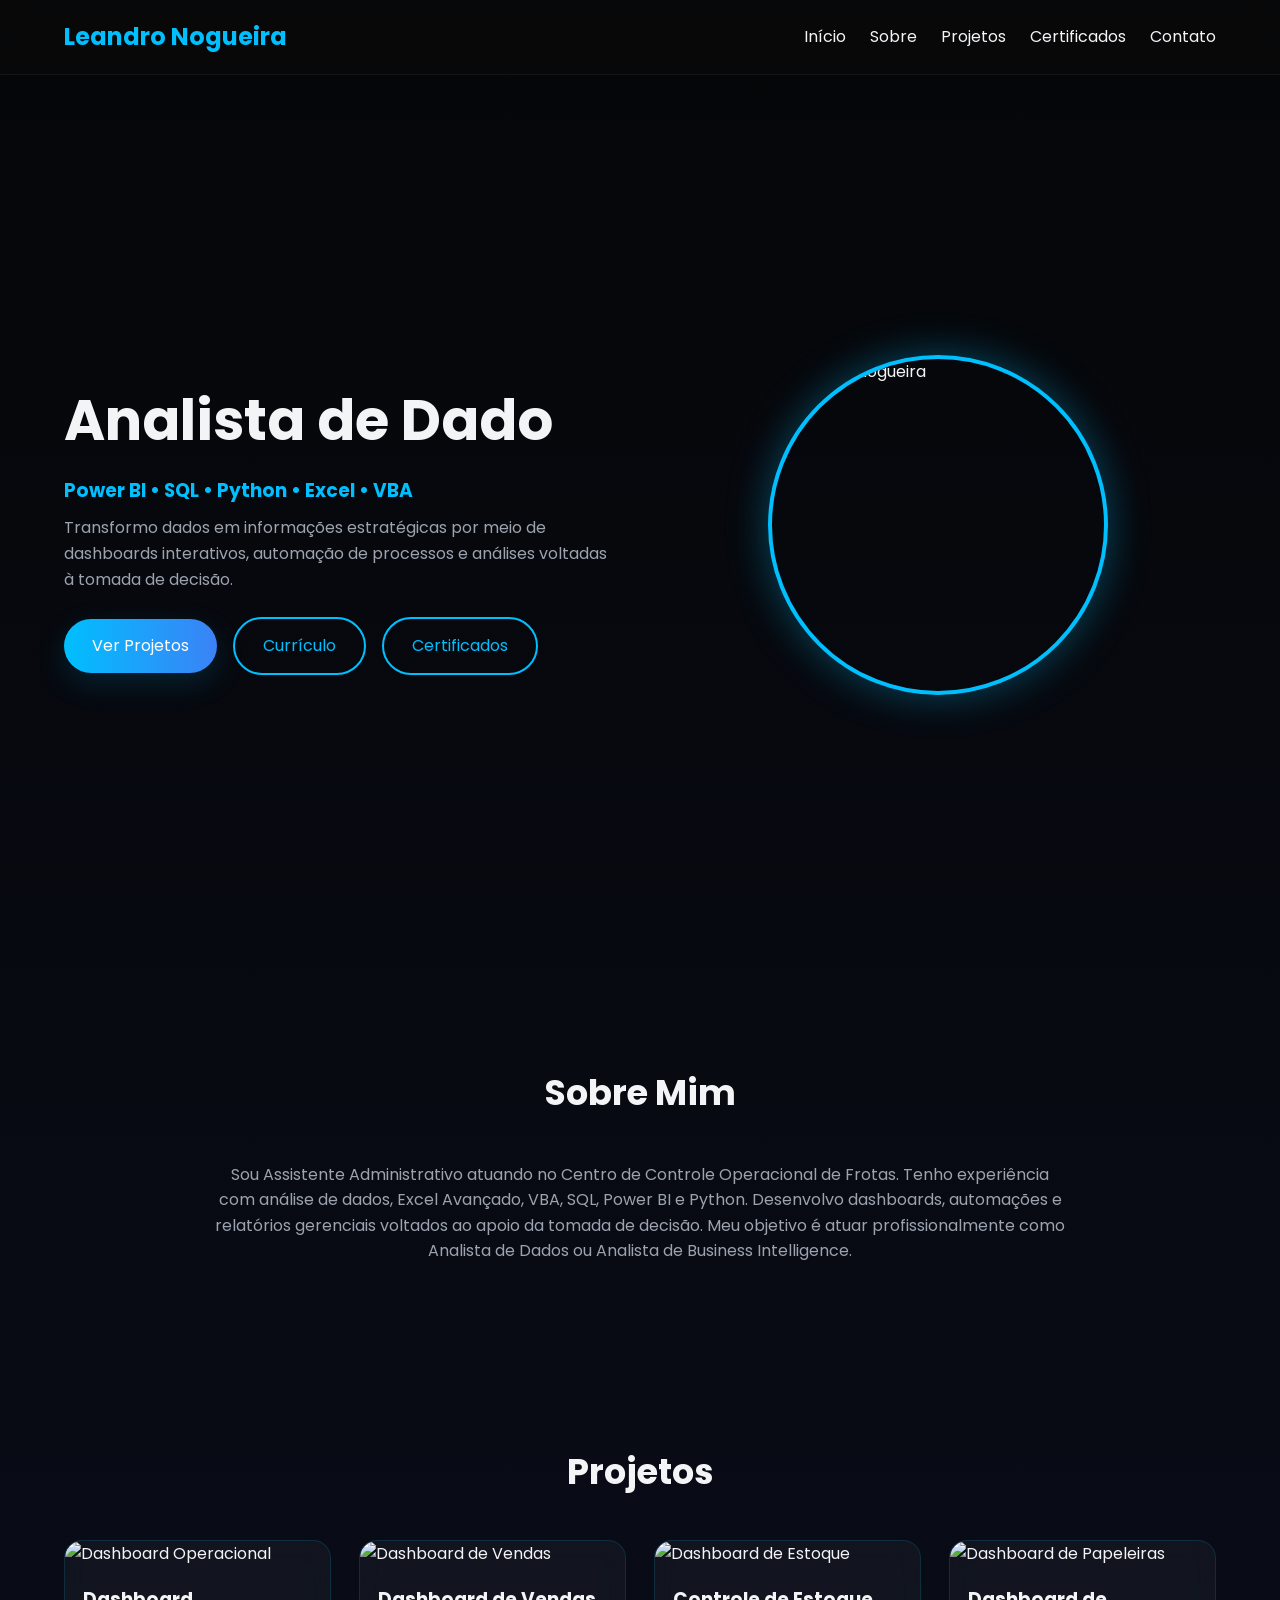
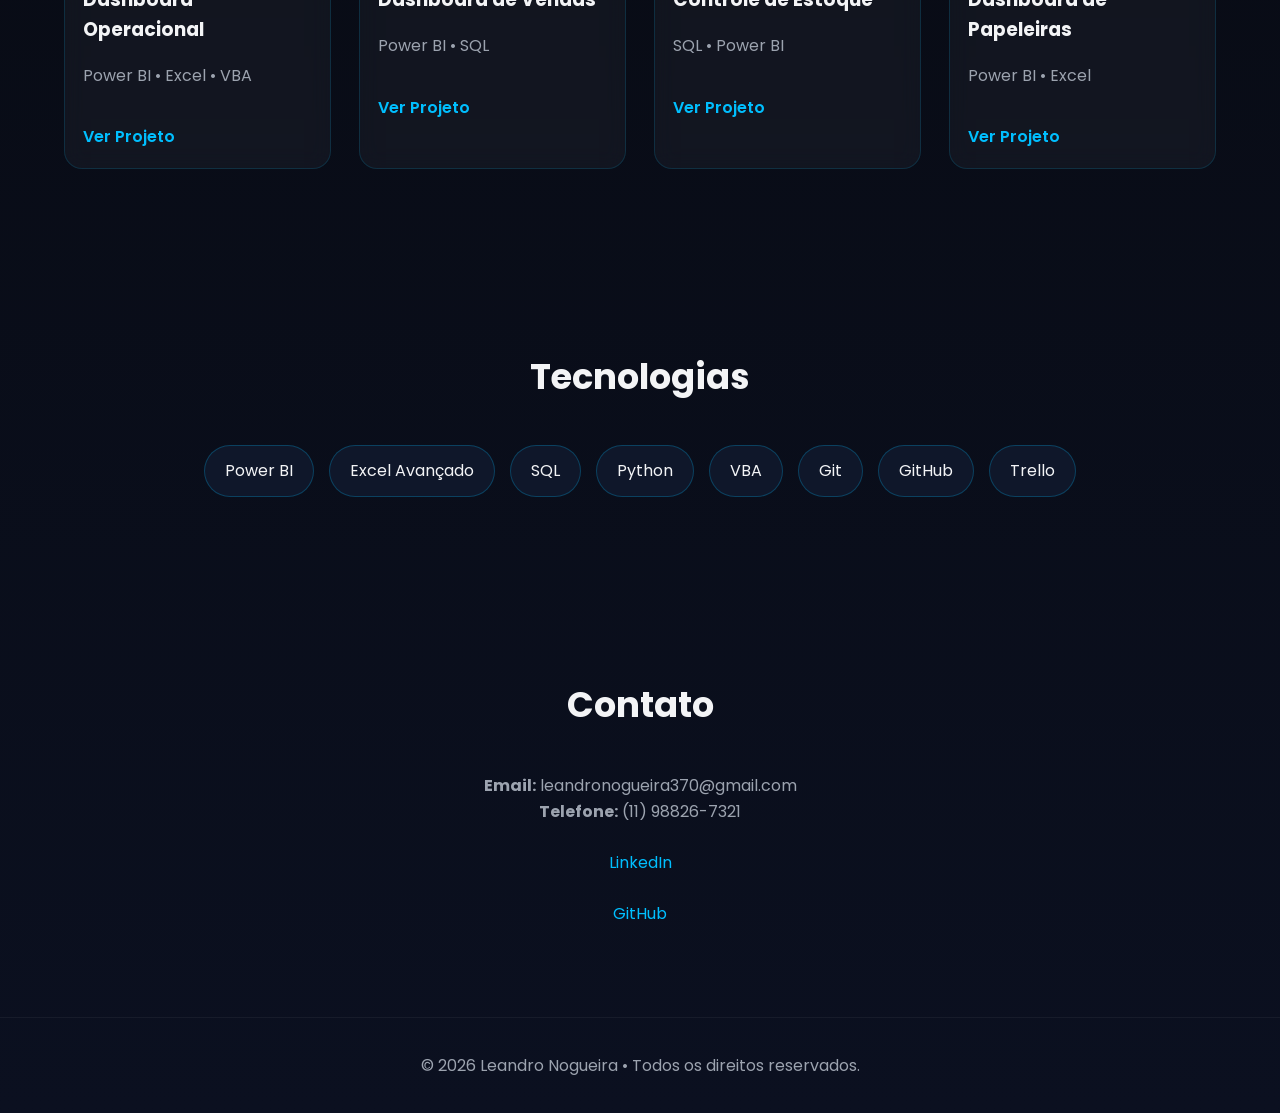
==== index.html @ 72499ffb "Add files via upload" ====
<!DOCTYPE html>
<html lang="pt-BR">

<head>

    <meta charset="UTF-8">
    <meta name="viewport" content="width=device-width, initial-scale=1.0">

    <title>Leandro Nogueira | Portfólio</title>

    <link rel="stylesheet" href="style.css">

    <link rel="preconnect" href="https://fonts.googleapis.com">

    <link rel="preconnect" href="https://fonts.gstatic.com" crossorigin>

    <link href="https://fonts.googleapis.com/css2?family=Poppins:wght@300;400;600;700&display=swap" rel="stylesheet">

</head>

<body>

<header>

<nav>

<h2>Leandro Nogueira</h2>

<ul>

<li><a href="#inicio">Início</a></li>

<li><a href="#sobre">Sobre</a></li>

<li><a href="#projetos">Projetos</a></li>

<li><a href="certificados.html">Certificados</a></li>

<li><a href="#contato">Contato</a></li>

</ul>

</nav>

</header>

<section id="inicio" class="hero">

<div class="hero-text">

<h1>Analista de Dados</h1>

<h3>Power BI • SQL • Python • Excel • VBA</h3>

<p>

Transformo dados em informações estratégicas por meio de dashboards interativos, automação de processos e análises voltadas à tomada de decisão.

</p>

<a href="#projetos" class="botao">

Ver Projetos

</a>

<a href="assets/cv.pdf" class="botao2" target="_blank">

Currículo

</a>

<a href="certificados.html" class="botao2">

Certificados

</a>

</div>

<div class="hero-img">

<img src="assets/foto.jpg" alt="Leandro Nogueira">

</div>

</section>

<section id="sobre">

<h2>Sobre Mim</h2>

<p>

Sou Assistente Administrativo atuando no Centro de Controle Operacional de Frotas.

Tenho experiência com análise de dados, Excel Avançado, VBA, SQL, Power BI e Python.

Desenvolvo dashboards, automações e relatórios gerenciais voltados ao apoio da tomada de decisão.

Meu objetivo é atuar profissionalmente como Analista de Dados ou Analista de Business Intelligence.

</p>

</section>

<section id="projetos">

<h2>Projetos</h2>

<div class="cards">

<div class="card">

<img src="assets/servicos.png" alt="Dashboard Operacional">

<h3>Dashboard Operacional</h3>

<p>Power BI • Excel • VBA</p>

<a href="projeto.html">

Ver Projeto

</a>

</div>

<div class="card">

<img src="assets/vendas.png" alt="Dashboard de Vendas">

<h3>Dashboard de Vendas</h3>

<p>Power BI • SQL</p>

<a href="projeto.html">

Ver Projeto

</a>

</div>

<div class="card">

<img src="assets/estoque.png" alt="Dashboard de Estoque">

<h3>Controle de Estoque</h3>

<p>SQL • Power BI</p>

<a href="projeto.html">

Ver Projeto

</a>

</div>

<div class="card">

<img src="assets/papeleira.png" alt="Dashboard de Papeleiras">

<h3>Dashboard de Papeleiras</h3>

<p>Power BI • Excel</p>

<a href="projeto.html">

Ver Projeto

</a>

</div>

</div>

</section>

<section id="skills">

<h2>Tecnologias</h2>

<div class="skills">

<span>Power BI</span>

<span>Excel Avançado</span>

<span>SQL</span>

<span>Python</span>

<span>VBA</span>

<span>Git</span>

<span>GitHub</span>

<span>Trello</span>

</div>

</section>

<section id="contato">

<h2>Contato</h2>

<p><strong>Email:</strong> leandronogueira370@gmail.com</p>

<p><strong>Telefone:</strong> (11) 98826-7321</p>

<br>

<a href="https://linkedin.com/in/leandro-nogueira-6450ab218" target="_blank">

LinkedIn

</a>

<br><br>

<a href="https://github.com/SEU-USUARIO" target="_blank">

GitHub

</a>

</section>

<footer>

<p>© 2026 Leandro Nogueira • Todos os direitos reservados.</p>

</footer>

<script src="script.js"></script>

</body>

</html>
---- style.css ----
:root{
  --bg:#09090b;
  --surface:#111827;
  --surface2:#1f2937;
  --primary:#00bfff;
  --primary2:#3b82f6;
  --text:#f3f4f6;
  --muted:#9ca3af;
  --radius:18px;
  --shadow:0 10px 30px rgba(0,191,255,.15);
}
*{margin:0;padding:0;box-sizing:border-box}
html{scroll-behavior:smooth}
body{
 font-family:Poppins,sans-serif;
 background:linear-gradient(180deg,#050608,#0b1020);
 color:var(--text);
 line-height:1.6;
}
header{
 position:sticky;top:0;z-index:1000;
 backdrop-filter:blur(10px);
 background:rgba(9,9,11,.8);
 border-bottom:1px solid rgba(255,255,255,.05)
}
nav{
 max-width:1200px;margin:auto;
 display:flex;justify-content:space-between;align-items:center;
 padding:18px 24px;
}
nav h2{color:var(--primary)}
nav ul{display:flex;gap:24px;list-style:none}
nav a{
 color:var(--text);text-decoration:none;transition:.3s
}
nav a:hover{color:var(--primary)}
.hero{
 min-height:100vh;
 display:grid;
 grid-template-columns:1fr 1fr;
 gap:40px;
 align-items:center;
 max-width:1200px;
 margin:auto;
 padding:80px 24px;
}
.hero h1{font-size:3.5rem}
.hero h3{color:var(--primary);margin:10px 0}
.hero p{max-width:600px;color:var(--muted)}
.hero-img{display:flex;justify-content:center}
.hero-img img{
 width:340px;height:340px;object-fit:cover;
 border-radius:50%;
 border:4px solid var(--primary);
 box-shadow:0 0 40px rgba(0,191,255,.35);
}
.botao,.botao2{
 display:inline-block;
 margin-top:25px;
 padding:14px 28px;
 border-radius:999px;
 text-decoration:none;
 transition:.3s;
 margin-right:12px;
}
.botao{
 background:linear-gradient(90deg,var(--primary),var(--primary2));
 color:#fff;
 box-shadow:var(--shadow);
}
.botao:hover{transform:translateY(-3px) scale(1.03)}
.botao2{
 border:2px solid var(--primary);
 color:var(--primary)
}
.botao2:hover{background:var(--primary);color:#fff}
section{
 max-width:1200px;
 margin:auto;
 padding:90px 24px;
}
section h2{
 text-align:center;
 margin-bottom:40px;
 font-size:2.2rem;
}
#sobre p{
 max-width:850px;
 margin:auto;
 color:var(--muted);
 text-align:center;
}
.cards{
 display:grid;
 grid-template-columns:repeat(auto-fit,minmax(260px,1fr));
 gap:28px;
}
.card{
 background:rgba(255,255,255,.04);
 border:1px solid rgba(0,191,255,.15);
 border-radius:var(--radius);
 overflow:hidden;
 transition:.35s;
 backdrop-filter:blur(10px);
}
.card:hover{
 transform:translateY(-8px);
 box-shadow:var(--shadow);
 border-color:var(--primary);
}
.card img{width:100%;height:180px;object-fit:cover}
.card h3,.card p,.card a{margin:18px}
.card p{color:var(--muted)}
.card a{
 display:inline-block;
 color:var(--primary);
 text-decoration:none;
 font-weight:600;
}
.skills{
 display:flex;
 flex-wrap:wrap;
 gap:15px;
 justify-content:center;
}
.skills span{
 padding:12px 20px;
 border-radius:999px;
 border:1px solid rgba(0,191,255,.25);
 background:#0f172a;
 transition:.3s;
}
.skills span:hover{
 background:var(--primary);
 color:#fff;
 transform:translateY(-3px);
}
#contato{
 text-align:center;
}
#contato a{
 color:var(--primary);
 text-decoration:none;
}
footer{
 text-align:center;
 padding:35px;
 color:var(--muted);
 border-top:1px solid rgba(255,255,255,.05);
}
::-webkit-scrollbar{width:10px}
::-webkit-scrollbar-thumb{
 background:linear-gradient(var(--primary),var(--primary2));
 border-radius:10px;
}
@media(max-width:900px){
 .hero{
  grid-template-columns:1fr;
  text-align:center;
 }
 .hero-img{order:-1}
 .hero h1{font-size:2.6rem}
 nav{
  flex-direction:column;
  gap:15px;
 }
 nav ul{
  flex-wrap:wrap;
  justify-content:center;
  gap:14px;
 }
 .hero-img img{
  width:250px;
  height:250px;
 }
}
@media(max-width:600px){
 section{padding:70px 18px}
 .hero{padding:50px 18px}
 .hero h1{font-size:2rem}
 .botao,.botao2{
  display:block;
  margin:15px auto;
  text-align:center;
 }
}
.hidden{
    opacity:0;
    transform:translateY(40px);
    transition:all .8s ease;
}

.show{
    opacity:1;
    transform:translateY(0);
}
/* ========================================= */
/* PÁGINAS DE PROJETOS */
/* ========================================= */

.hero-projeto{
    min-height:100vh;
    display:grid;
    grid-template-columns:1fr 1fr;
    gap:60px;
    align-items:center;
    max-width:1200px;
    margin:auto;
    padding:80px 24px;
}

.hero-projeto .hero-text h1{
    font-size:3.5rem;
    margin-bottom:15px;
}

.hero-projeto .hero-text h3{
    color:var(--primary);
    margin-bottom:20px;
}

.hero-projeto .hero-text p{
    color:var(--muted);
    max-width:600px;
}

.hero-projeto .hero-img{
    display:flex;
    justify-content:center;
    align-items:center;
}

.hero-projeto .hero-img img{

    width:100%;
    max-width:560px;

    border-radius:20px;

    border:2px solid rgba(0,191,255,.2);

    box-shadow:0 0 40px rgba(0,191,255,.2);

    transition:.4s;

}

.hero-projeto .hero-img img:hover{

    transform:scale(1.02);

    box-shadow:0 0 60px rgba(0,191,255,.35);

}

/* ========================================= */

.dashboard{

    margin-top:50px;

    display:flex;

    justify-content:center;

}

.dashboard img{

    width:100%;

    border-radius:20px;

    border:1px solid rgba(255,255,255,.08);

    box-shadow:var(--shadow);

}

/* ========================================= */

.video-container{

    width:100%;

    max-width:1000px;

    margin:40px auto;

    border-radius:20px;

    overflow:hidden;

    border:1px solid rgba(255,255,255,.08);

    box-shadow:var(--shadow);

}

.video-container video{

    display:block;

    width:100%;

}

/* ========================================= */

.card.destaque{

    border:2px solid rgba(0,191,255,.45);

    background:linear-gradient(
        180deg,
        rgba(0,191,255,.08),
        rgba(255,255,255,.03)
    );

}

.card.destaque h3{

    color:var(--primary);

}

/* ========================================= */

.cards img{

    transition:.4s;

}

.cards:hover img{

    opacity:.75;

}

.cards .card:hover img{

    opacity:1;

    transform:scale(1.04);

}

/* ========================================= */

.footer-content{

    max-width:1200px;

    margin:auto;

}

.footer-content h2{

    color:var(--primary);

    margin-bottom:10px;

}

.footer-links{

    display:flex;

    justify-content:center;

    gap:25px;

    flex-wrap:wrap;

    margin:30px 0;

}

.footer-links a{

    color:var(--text);

    text-decoration:none;

    transition:.3s;

}

.footer-links a:hover{

    color:var(--primary);

}

.footer-redes{

    margin-bottom:25px;

}

.footer-redes a{

    color:var(--primary);

    text-decoration:none;

}

footer hr{

    border:none;

    border-top:1px solid rgba(255,255,255,.08);

    margin:25px auto;

    max-width:800px;

}

/* ========================================= */

section p{

    color:var(--muted);

}

section ul{

    margin-top:20px;

    padding-left:20px;

}

section li{

    margin-bottom:10px;

    color:var(--muted);

}

/* ========================================= */

@media(max-width:900px){

.hero-projeto{

grid-template-columns:1fr;

text-align:center;

}

.hero-projeto .hero-img{

order:-1;

}

.hero-projeto .hero-text h1{

font-size:2.6rem;

}

.hero-projeto .hero-img img{

max-width:420px;

}

.footer-links{

flex-direction:column;

gap:15px;

}

}
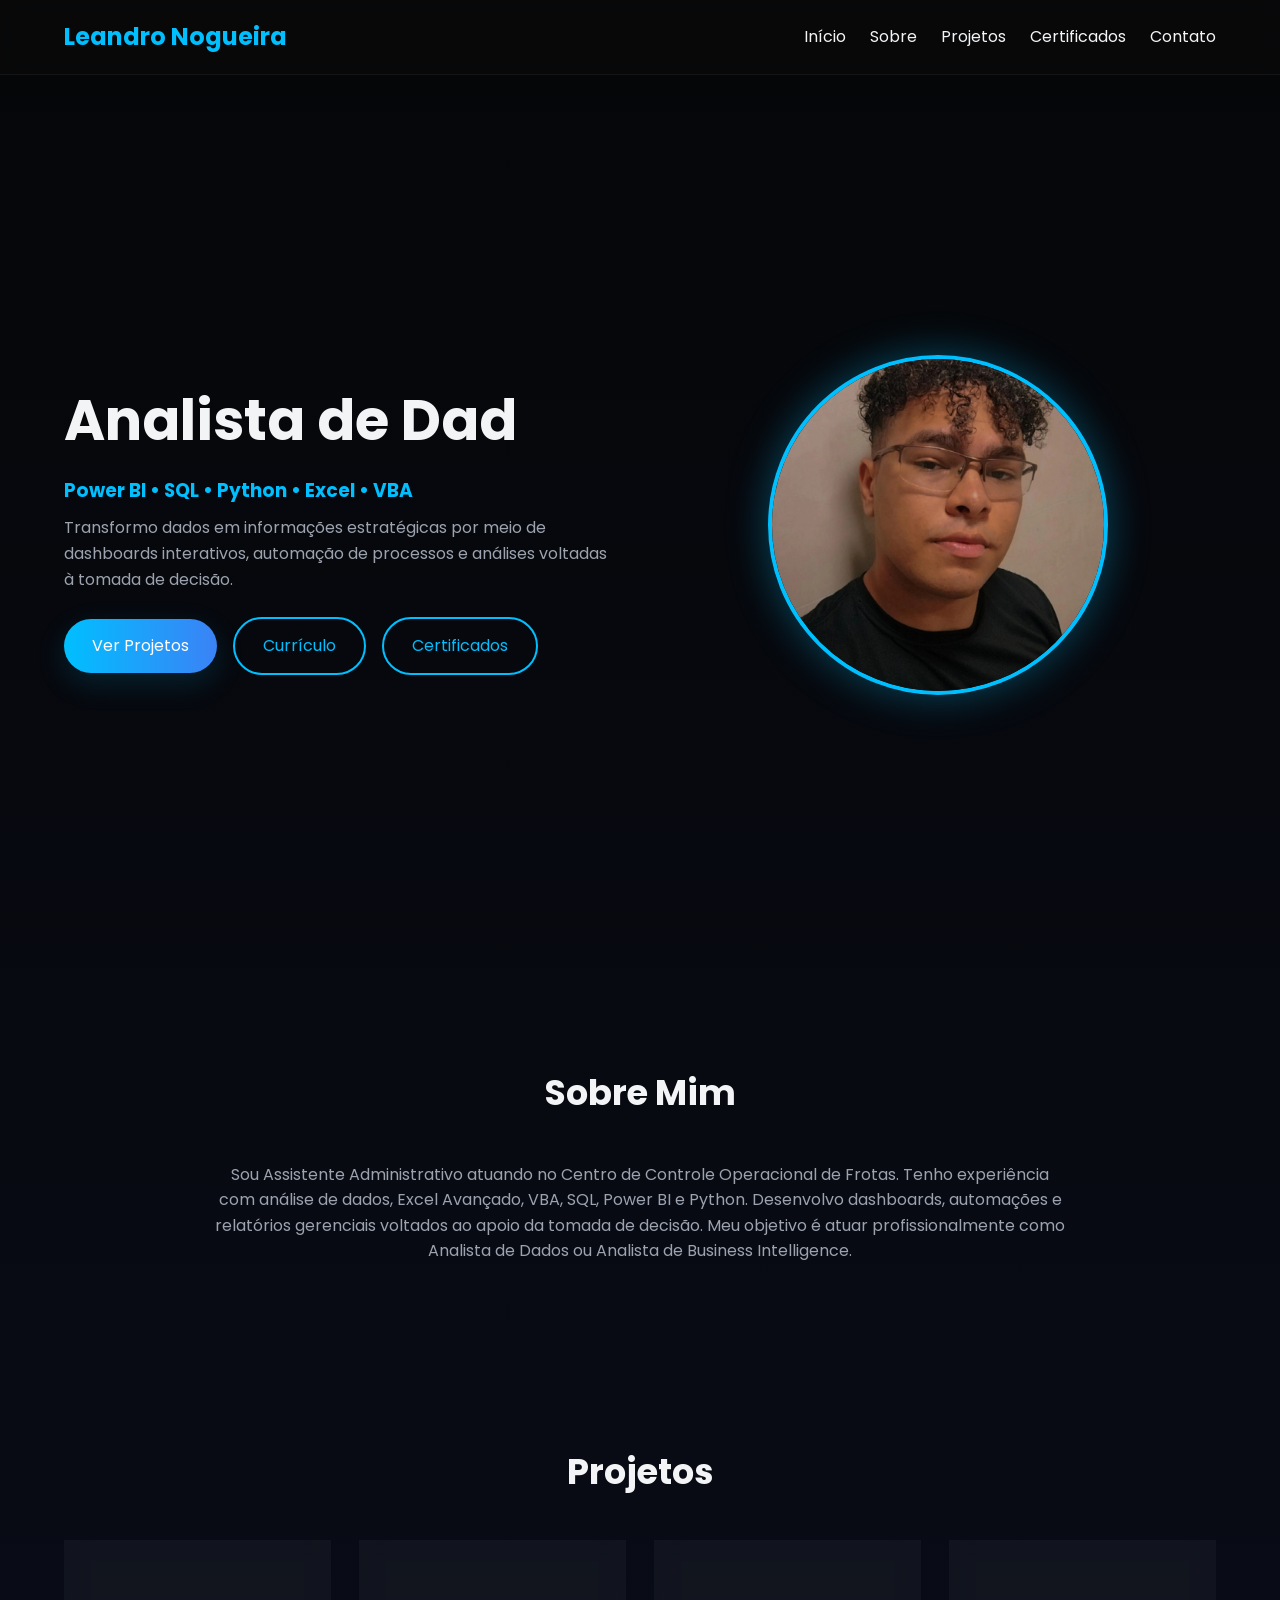
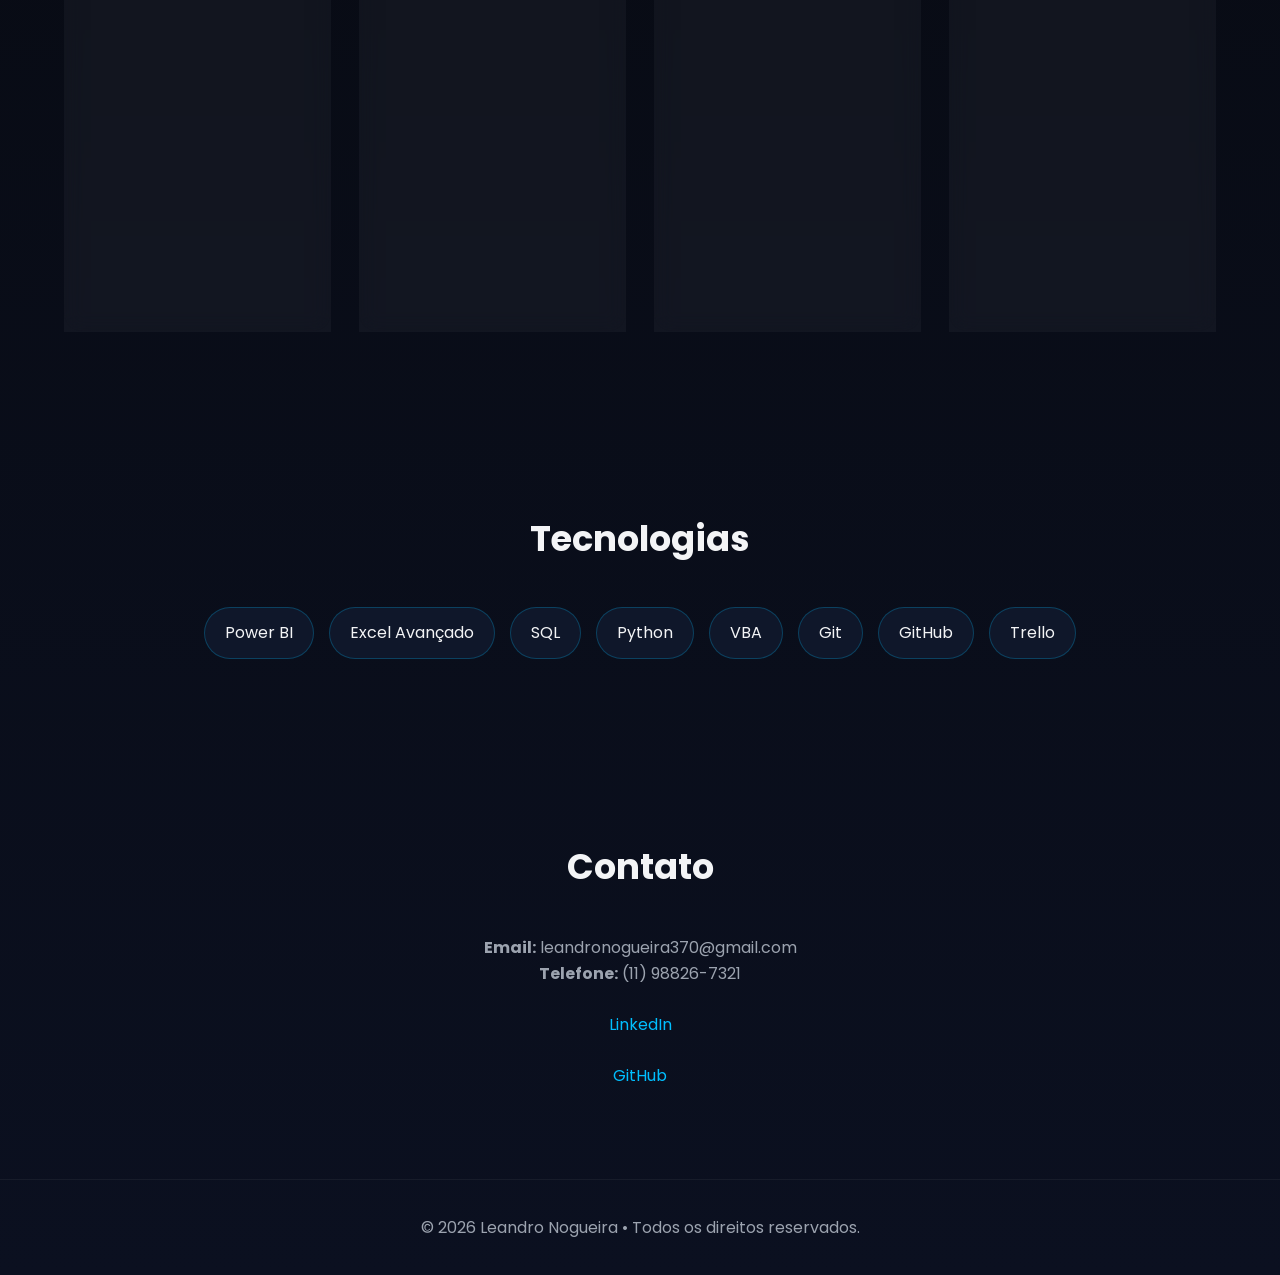
==== commit 2babab4e: "Update index.html" ====
--- a/index.html
+++ b/index.html
@@ -64,7 +64,7 @@
 
 </a>
 
-<a href="assets/cv.pdf" class="botao2" target="_blank">
+<a href="cv.pdf" class="botao2" target="_blank">
 
 Currículo
 
@@ -80,7 +80,7 @@
 
 <div class="hero-img">
 
-<img src="assets/foto.jpg" alt="Leandro Nogueira">
+<img src="foto.jpg" alt="Leandro Nogueira">
 
 </div>
 
@@ -112,7 +112,7 @@
 
 <div class="card">
 
-<img src="assets/servicos.png" alt="Dashboard Operacional">
+<img src="servicos.png" alt="Dashboard Operacional">
 
 <h3>Dashboard Operacional</h3>
 
@@ -128,7 +128,7 @@
 
 <div class="card">
 
-<img src="assets/vendas.png" alt="Dashboard de Vendas">
+<img src="vendas.png" alt="Dashboard de Vendas">
 
 <h3>Dashboard de Vendas</h3>
 
@@ -144,7 +144,7 @@
 
 <div class="card">
 
-<img src="assets/estoque.png" alt="Dashboard de Estoque">
+<img src="estoque.png" alt="Dashboard de Estoque">
 
 <h3>Controle de Estoque</h3>
 
@@ -160,7 +160,7 @@
 
 <div class="card">
 
-<img src="assets/papeleira.png" alt="Dashboard de Papeleiras">
+<img src="papeleira.png" alt="Dashboard de Papeleiras">
 
 <h3>Dashboard de Papeleiras</h3>
 
@@ -240,4 +240,4 @@
 
 </body>
 
-</html>+</html>
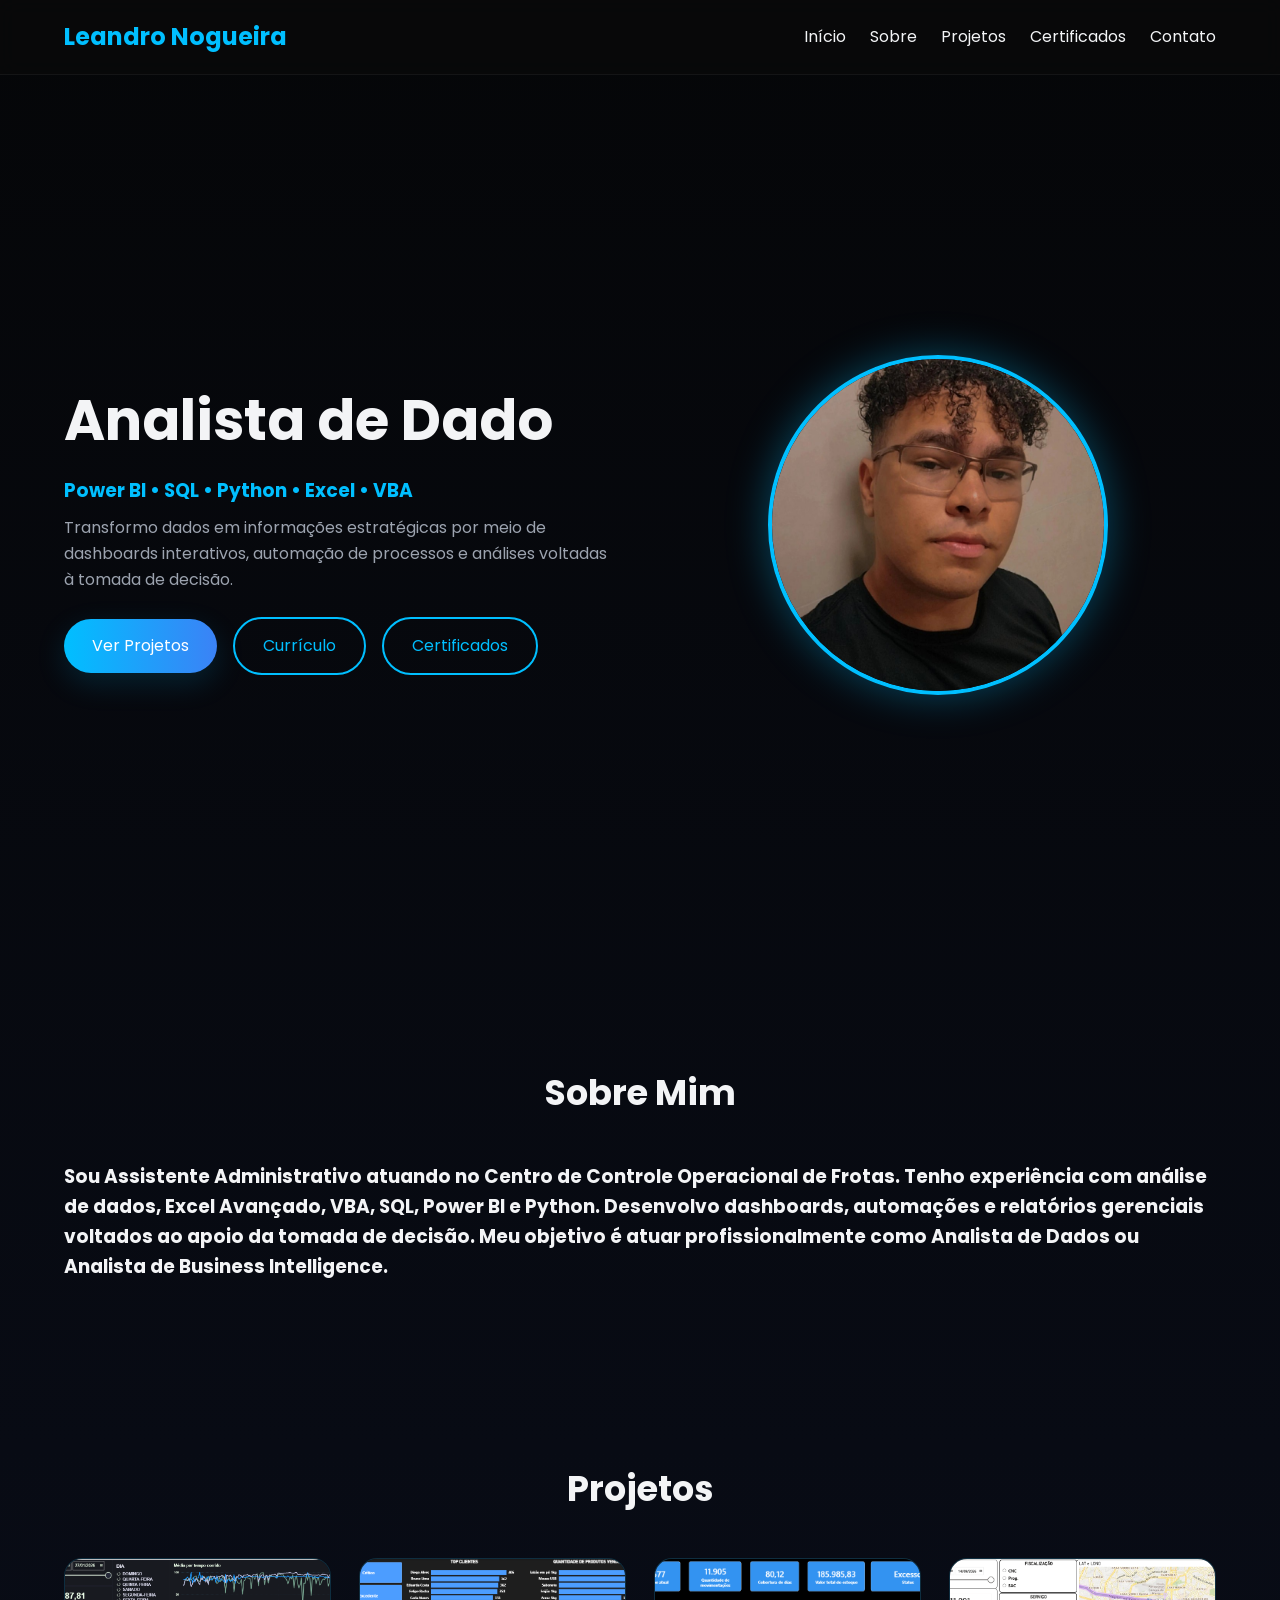
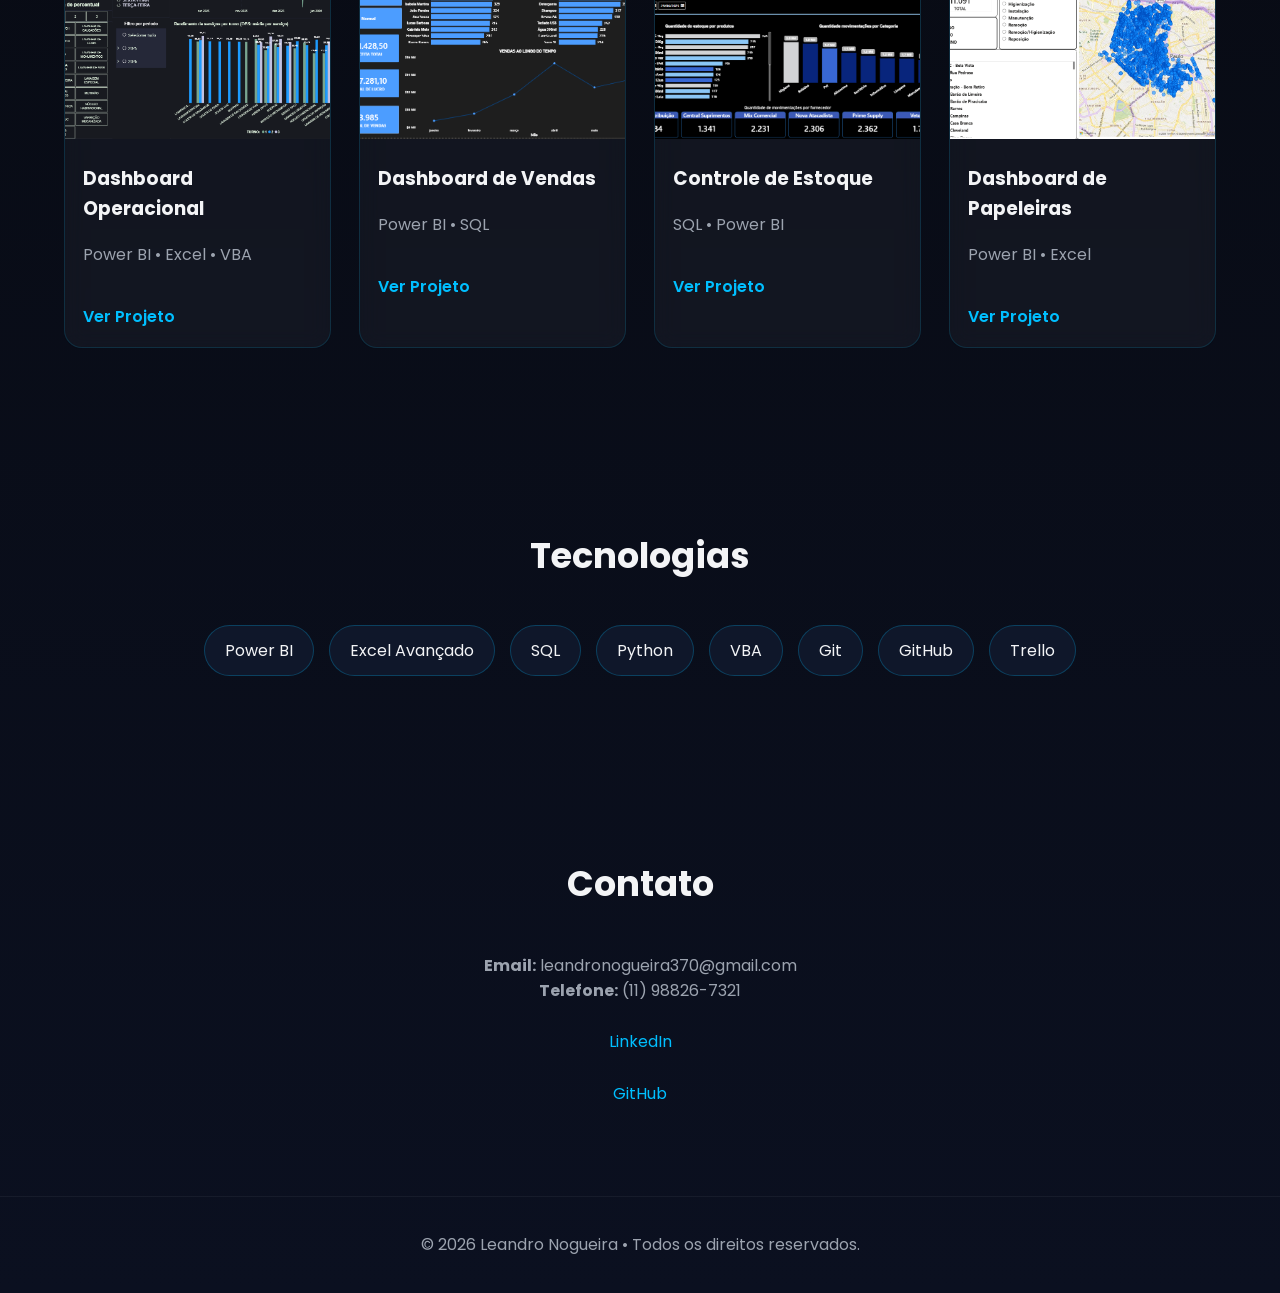
==== commit 21d53795: "Update index.html" ====
--- a/index.html
+++ b/index.html
@@ -90,7 +90,7 @@
 
 <h2>Sobre Mim</h2>
 
-<p>
+<h3>
 
 Sou Assistente Administrativo atuando no Centro de Controle Operacional de Frotas.
 
@@ -100,7 +100,7 @@
 
 Meu objetivo é atuar profissionalmente como Analista de Dados ou Analista de Business Intelligence.
 
-</p>
+</h3>
 
 </section>
 
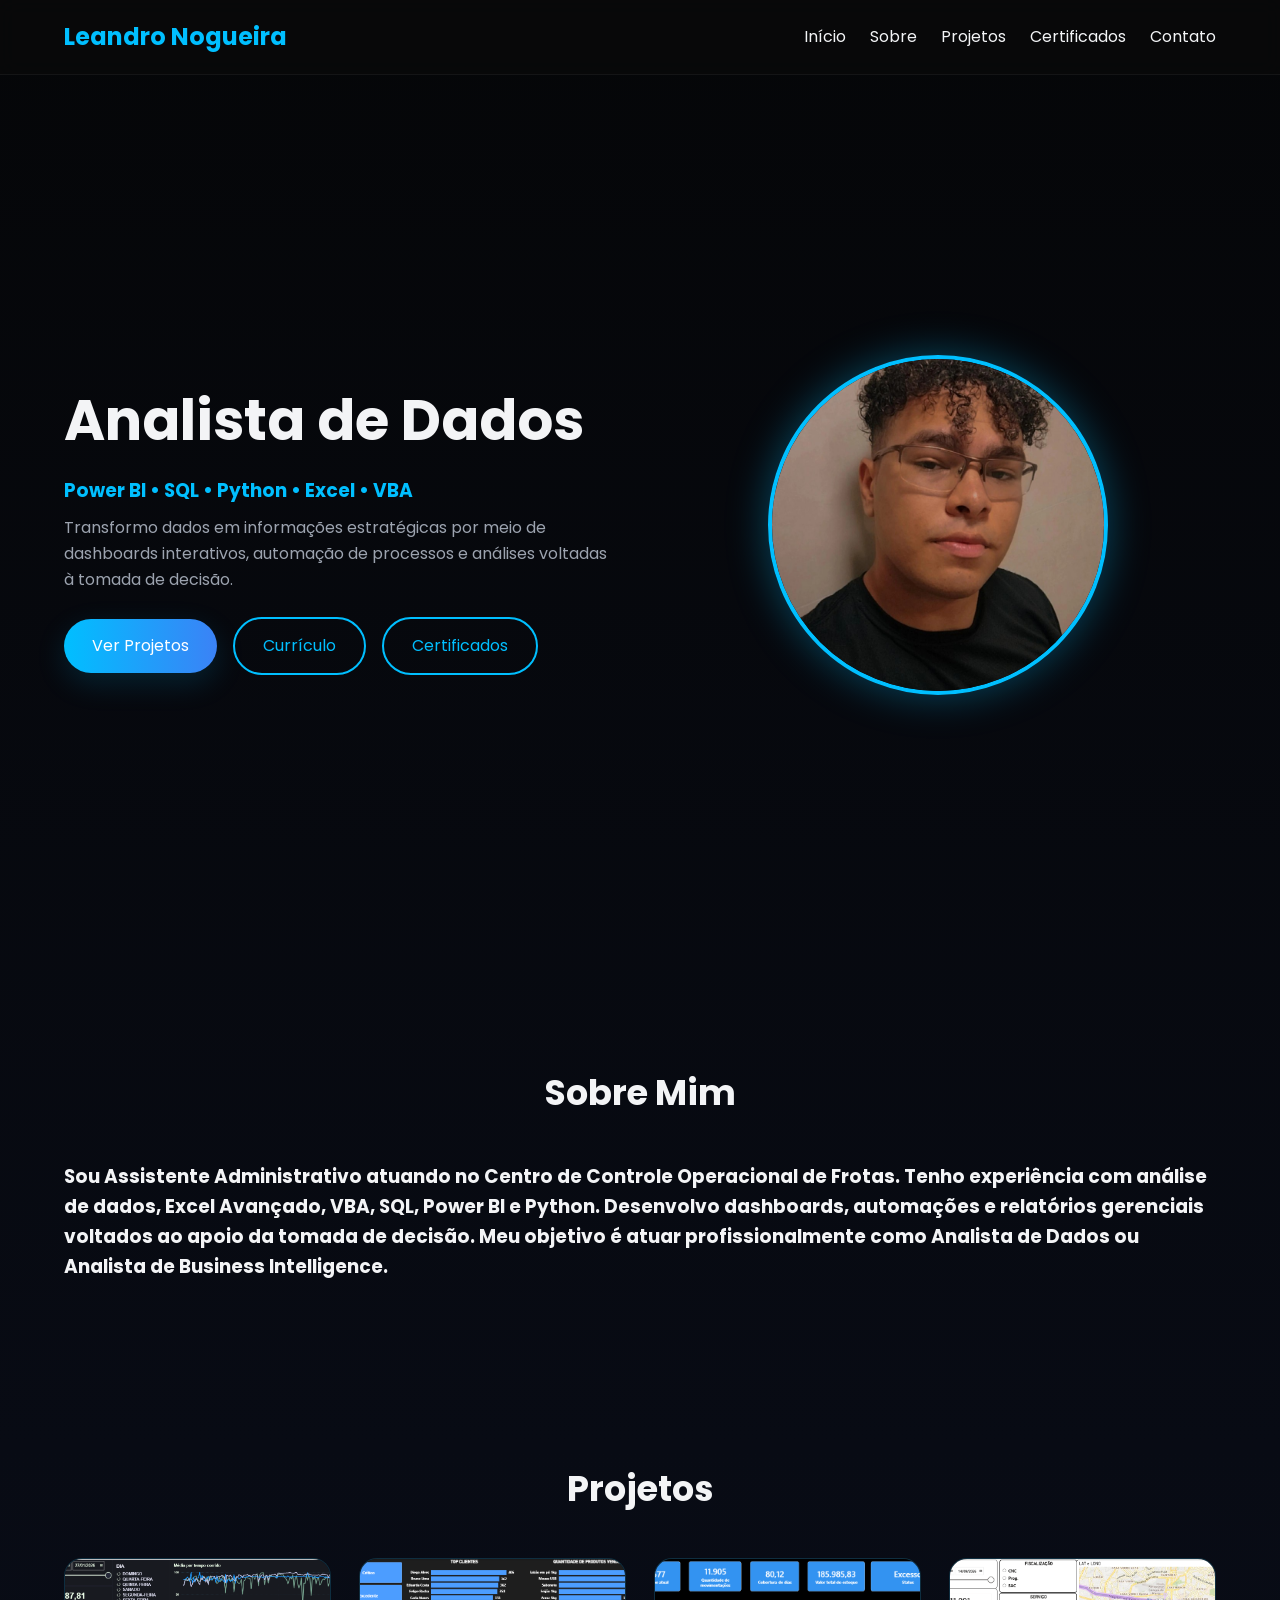
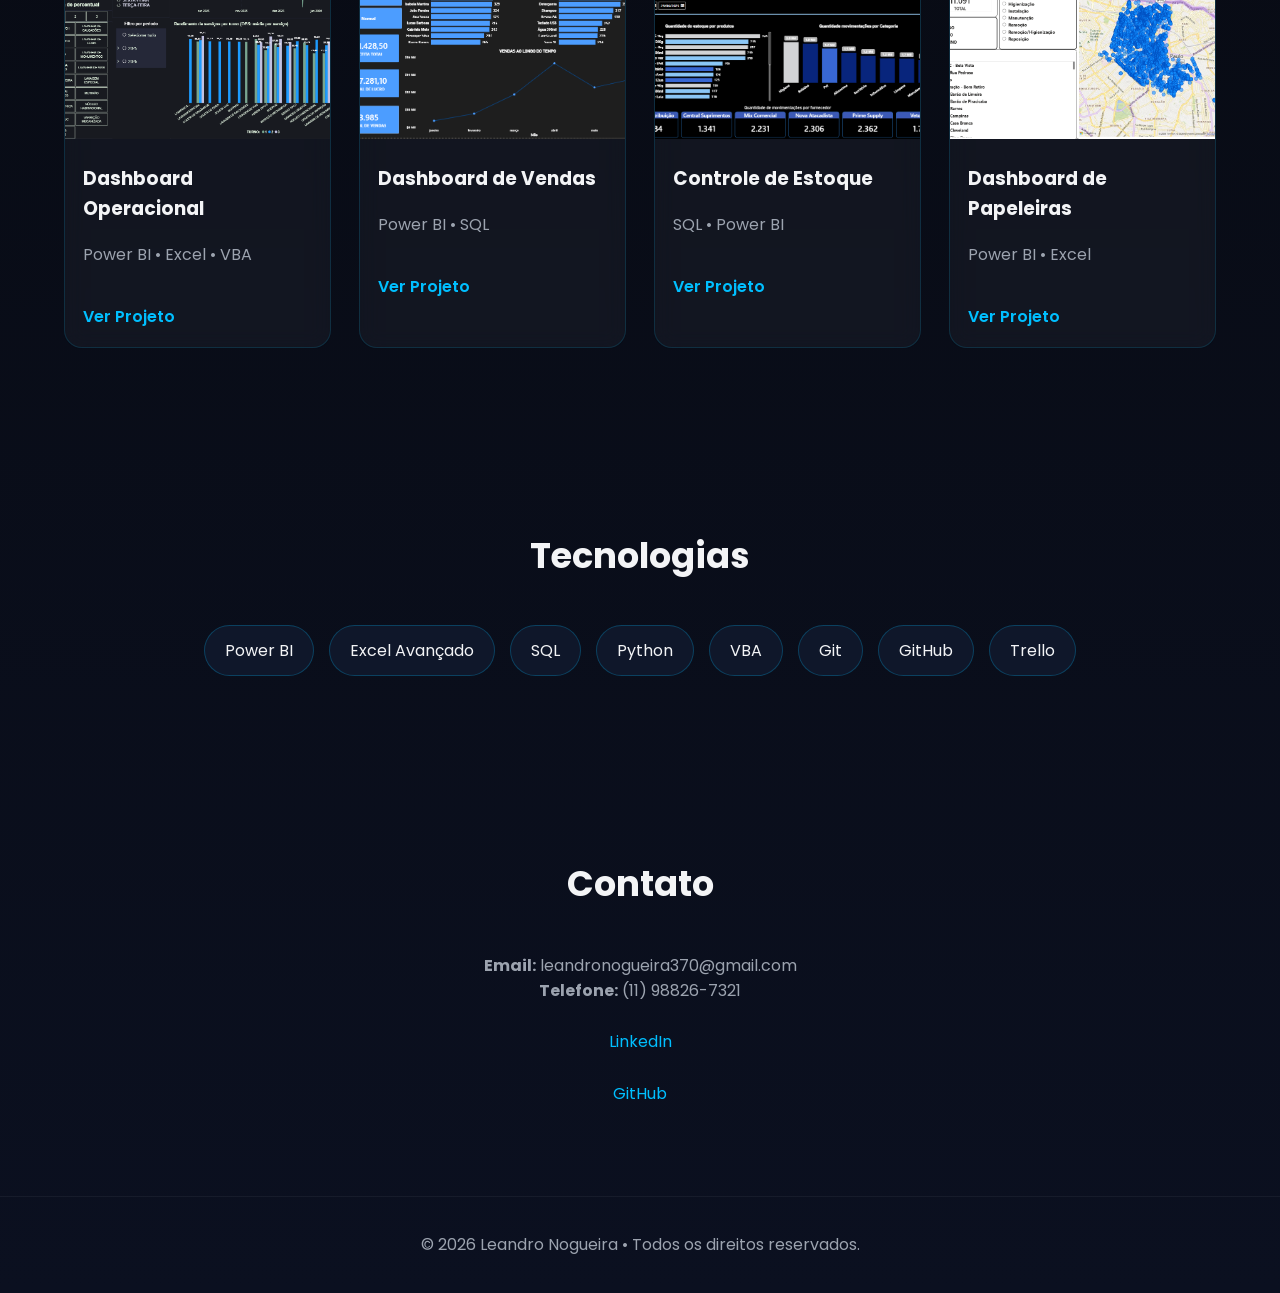
==== commit 91cfeaa4: "Update index.html" ====
--- a/index.html
+++ b/index.html
@@ -222,7 +222,7 @@
 
 <br><br>
 
-<a href="https://github.com/SEU-USUARIO" target="_blank">
+<a href="https://github.com/Tangerina357" target="_blank">
 
 GitHub
 
